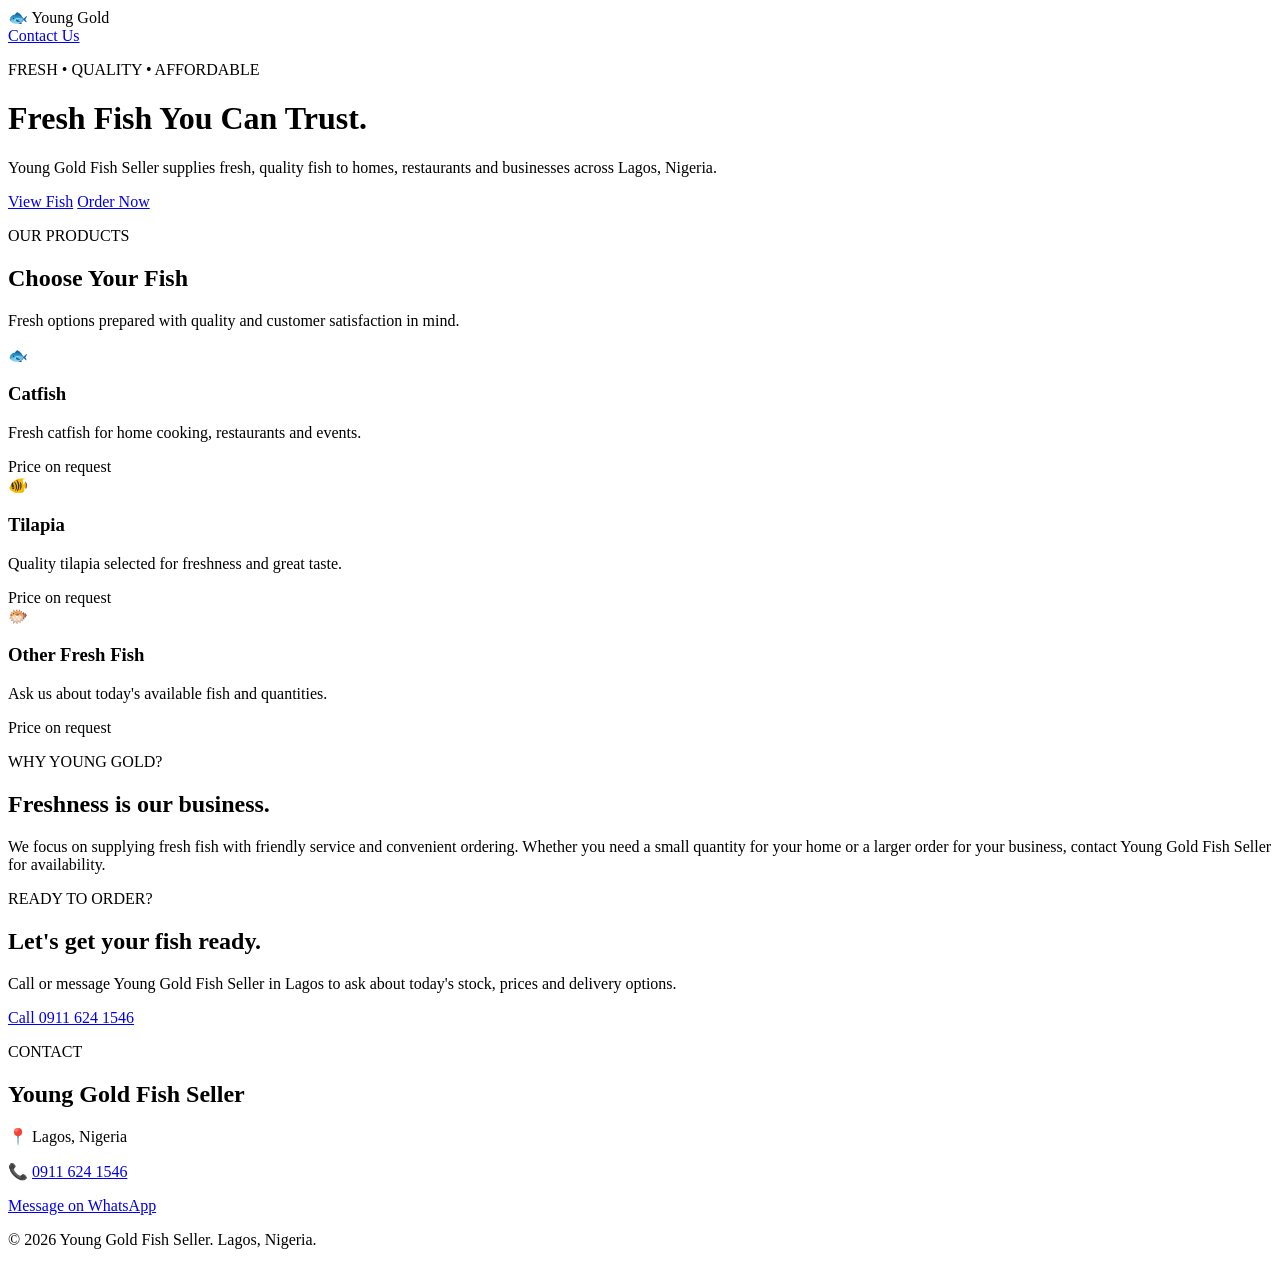
==== index.html @ 64ba69b9 "Add initial HTML structure for fish seller website This file contains the complete HTML structure fo" ====
<!DOCTYPE html>
<html lang="en">
<head>
  <meta charset="UTF-8">
  <meta name="viewport" content="width=device-width, initial-scale=1.0">
  <title>Young Gold Fish Seller | Fresh Fish in Lagos</title>
  <link rel="stylesheet" href="style.css">
</head>
<body>
  <header class="hero">
    <nav class="nav">
      <div class="logo">🐟 Young Gold</div>
      <a href="#contact" class="nav-btn">Contact Us</a>
    </nav>
    <div class="hero-content">
      <p class="eyebrow">FRESH • QUALITY • AFFORDABLE</p>
      <h1>Fresh Fish You Can Trust.</h1>
      <p>Young Gold Fish Seller supplies fresh, quality fish to homes, restaurants and businesses across Lagos, Nigeria.</p>
      <div class="buttons">
        <a href="#products" class="btn primary">View Fish</a>
        <a href="#contact" class="btn secondary">Order Now</a>
      </div>
    </div>
  </header>

  <main>
    <section class="section" id="products">
      <div class="section-heading">
        <p class="eyebrow">OUR PRODUCTS</p>
        <h2>Choose Your Fish</h2>
        <p>Fresh options prepared with quality and customer satisfaction in mind.</p>
      </div>

      <div class="cards">
        <article class="card">
          <div class="fish-icon">🐟</div>
          <h3>Catfish</h3>
          <p>Fresh catfish for home cooking, restaurants and events.</p>
          <span class="price">Price on request</span>
        </article>
        <article class="card">
          <div class="fish-icon">🐠</div>
          <h3>Tilapia</h3>
          <p>Quality tilapia selected for freshness and great taste.</p>
          <span class="price">Price on request</span>
        </article>
        <article class="card">
          <div class="fish-icon">🐡</div>
          <h3>Other Fresh Fish</h3>
          <p>Ask us about today's available fish and quantities.</p>
          <span class="price">Price on request</span>
        </article>
      </div>
    </section>

    <section class="about section">
      <div>
        <p class="eyebrow">WHY YOUNG GOLD?</p>
        <h2>Freshness is our business.</h2>
      </div>
      <div class="about-text">
        <p>We focus on supplying fresh fish with friendly service and convenient ordering. Whether you need a small quantity for your home or a larger order for your business, contact Young Gold Fish Seller for availability.</p>
      </div>
    </section>

    <section class="order section">
      <div class="order-box">
        <p class="eyebrow">READY TO ORDER?</p>
        <h2>Let's get your fish ready.</h2>
        <p>Call or message Young Gold Fish Seller in Lagos to ask about today's stock, prices and delivery options.</p>
        <a class="btn primary" href="tel:+2349116241546">Call 0911 624 1546</a>
      </div>
    </section>

    <section class="section contact" id="contact">
      <div class="section-heading">
        <p class="eyebrow">CONTACT</p>
        <h2>Young Gold Fish Seller</h2>
        <p>📍 Lagos, Nigeria</p>
        <p>📞 <a href="tel:+2349116241546">0911 624 1546</a></p>
      </div>
      <a class="btn whatsapp" href="https://wa.me/2349116241546?text=Hello%20Young%20Gold%20Fish%20Seller%2C%20I%20would%20like%20to%20order%20fresh%20fish." target="_blank">Message on WhatsApp</a>
    </section>
  </main>

  <footer>
    <p>© 2026 Young Gold Fish Seller. Lagos, Nigeria.</p>
  </footer>
</body>
</html>
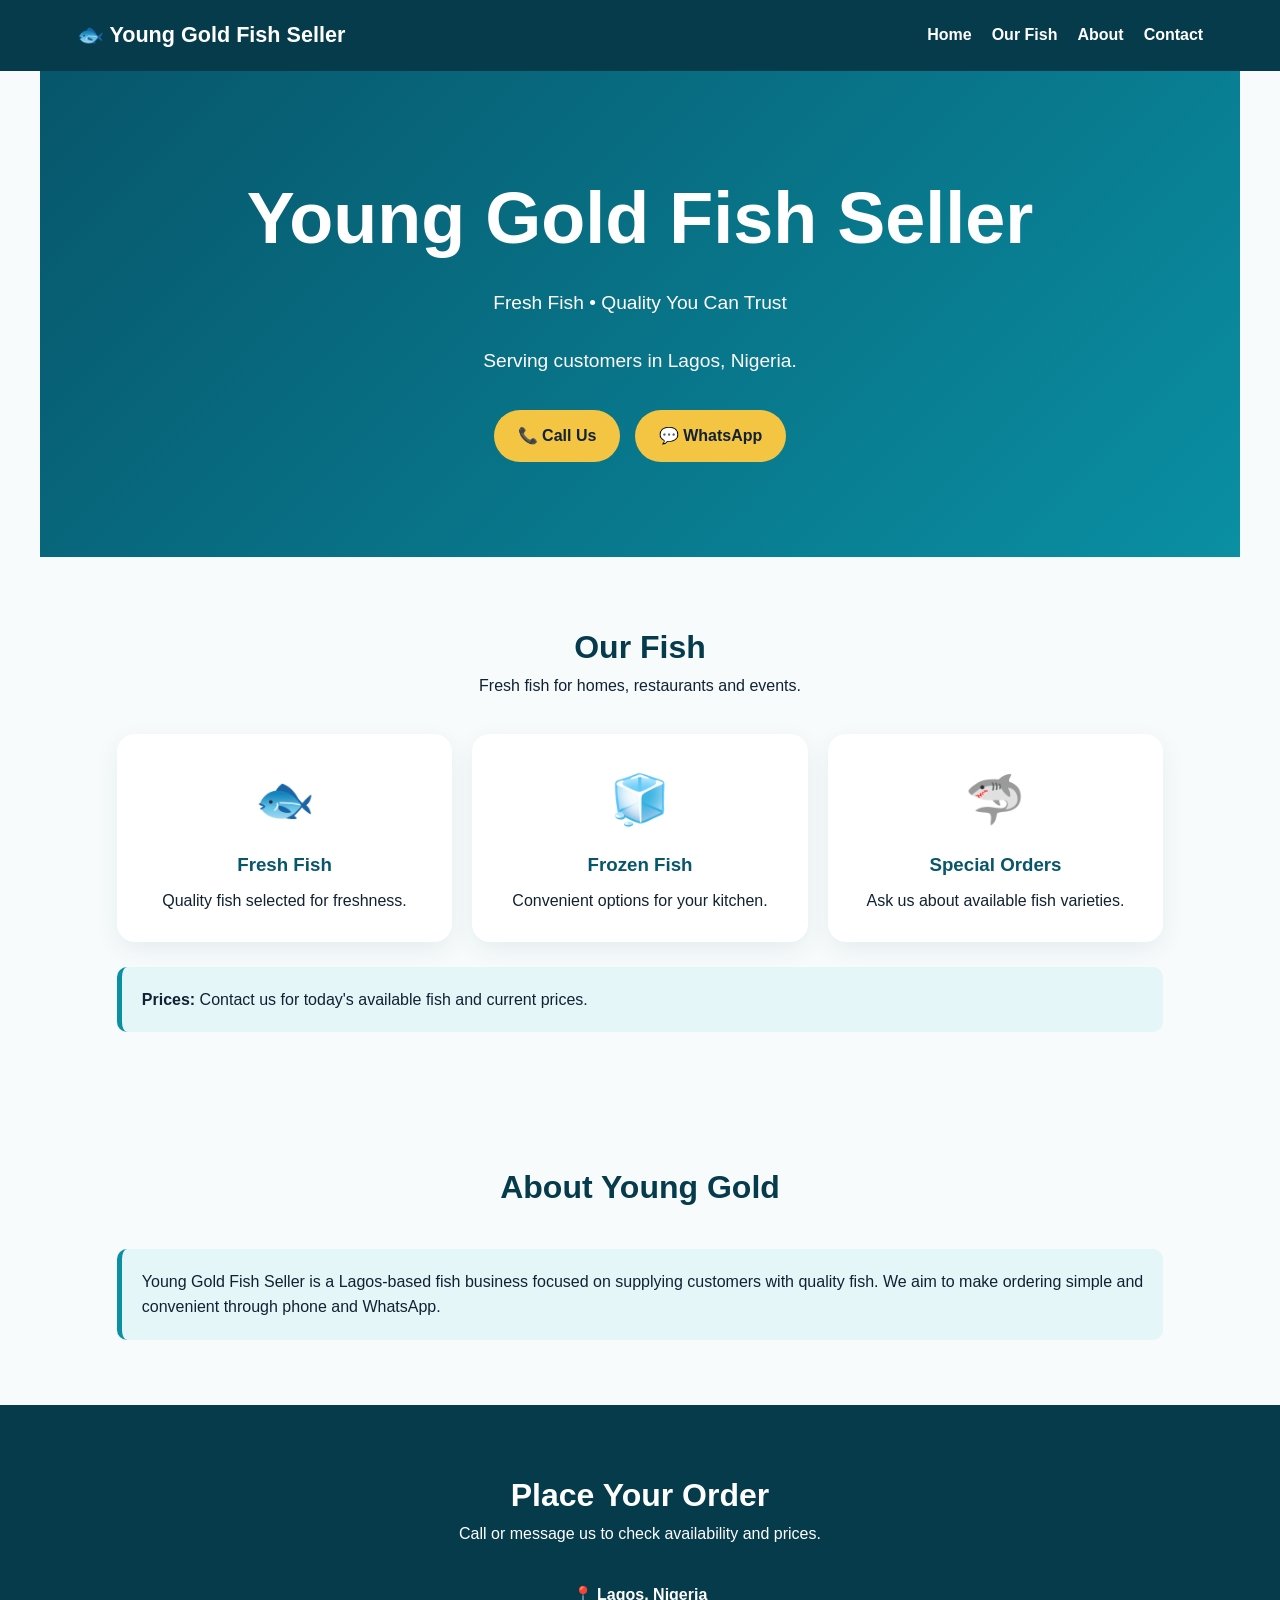
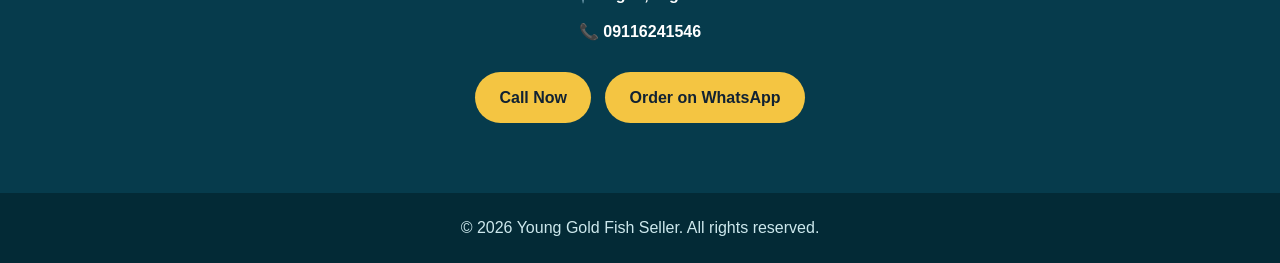
==== commit 1a3f3c46: "Refactor index.html for improved layout and content Updated the structure and content of the index.h" ====
--- a/index.html
+++ b/index.html
@@ -1,91 +1,76 @@
 <!DOCTYPE html>
 <html lang="en">
 <head>
-  <meta charset="UTF-8">
-  <meta name="viewport" content="width=device-width, initial-scale=1.0">
-  <title>Young Gold Fish Seller | Fresh Fish in Lagos</title>
-  <link rel="stylesheet" href="style.css">
+<meta charset="UTF-8">
+<meta name="viewport" content="width=device-width, initial-scale=1.0">
+<meta name="google-site-verification" content="G3QdxUwZhI8txS5PkOcwAlJ91-iIAdQzavMI0c0E8EY" />
+<title>Young Gold Fish Seller | Lagos</title>
+<style>
+*{box-sizing:border-box;margin:0;padding:0}
+body{font-family:Arial,sans-serif;color:#123;background:#f7fbfc;line-height:1.6}
+header{background:#063b4c;color:white;padding:18px 6%;display:flex;justify-content:space-between;align-items:center;position:sticky;top:0;z-index:10}
+.logo{font-size:1.35rem;font-weight:800}
+nav a{color:white;text-decoration:none;margin-left:20px;font-weight:600}
+.hero{padding:90px 6%;background:linear-gradient(135deg,#07566b,#0a8fa3);color:white;text-align:center}
+.hero h1{font-size:clamp(2.2rem,7vw,4.5rem);margin-bottom:12px}
+.hero p{font-size:1.2rem;margin-bottom:28px}
+.btn{display:inline-block;background:#f4c542;color:#123;text-decoration:none;padding:13px 24px;border-radius:30px;font-weight:800;margin:5px}
+section{padding:65px 6%;max-width:1200px;margin:auto}
+.title{text-align:center;margin-bottom:35px}
+.title h2{font-size:2rem;color:#063b4c}
+.cards{display:grid;grid-template-columns:repeat(auto-fit,minmax(210px,1fr));gap:20px}
+.card{background:white;border-radius:18px;padding:28px;text-align:center;box-shadow:0 8px 25px #063b4c12}
+.fish{font-size:3rem;margin-bottom:12px}
+.card h3{color:#07566b;margin-bottom:8px}
+.note{background:#e5f6f8;border-left:5px solid #0a8fa3;padding:20px;border-radius:10px}
+.contact{background:#063b4c;color:white;text-align:center;max-width:none}
+.contact h2{color:white}
+footer{background:#032a36;color:#cde8ed;text-align:center;padding:22px}
+@media(max-width:650px){header{flex-direction:column;gap:10px}nav a{margin:0 7px;font-size:.9rem}.hero{padding:65px 6%}}
+</style>
 </head>
 <body>
-  <header class="hero">
-    <nav class="nav">
-      <div class="logo">🐟 Young Gold</div>
-      <a href="#contact" class="nav-btn">Contact Us</a>
-    </nav>
-    <div class="hero-content">
-      <p class="eyebrow">FRESH • QUALITY • AFFORDABLE</p>
-      <h1>Fresh Fish You Can Trust.</h1>
-      <p>Young Gold Fish Seller supplies fresh, quality fish to homes, restaurants and businesses across Lagos, Nigeria.</p>
-      <div class="buttons">
-        <a href="#products" class="btn primary">View Fish</a>
-        <a href="#contact" class="btn secondary">Order Now</a>
-      </div>
-    </div>
-  </header>
+<header>
+  <div class="logo">🐟 Young Gold Fish Seller</div>
+  <nav><a href="#home">Home</a><a href="#fish">Our Fish</a><a href="#about">About</a><a href="#contact">Contact</a></nav>
+</header>
 
-  <main>
-    <section class="section" id="products">
-      <div class="section-heading">
-        <p class="eyebrow">OUR PRODUCTS</p>
-        <h2>Choose Your Fish</h2>
-        <p>Fresh options prepared with quality and customer satisfaction in mind.</p>
-      </div>
+<main id="home">
+<section class="hero">
+  <h1>Young Gold Fish Seller</h1>
+  <p>Fresh Fish • Quality You Can Trust</p>
+  <p>Serving customers in Lagos, Nigeria.</p>
+  <a class="btn" href="tel:09116241546">📞 Call Us</a>
+  <a class="btn" href="https://wa.me/2349116241546">💬 WhatsApp</a>
+</section>
 
-      <div class="cards">
-        <article class="card">
-          <div class="fish-icon">🐟</div>
-          <h3>Catfish</h3>
-          <p>Fresh catfish for home cooking, restaurants and events.</p>
-          <span class="price">Price on request</span>
-        </article>
-        <article class="card">
-          <div class="fish-icon">🐠</div>
-          <h3>Tilapia</h3>
-          <p>Quality tilapia selected for freshness and great taste.</p>
-          <span class="price">Price on request</span>
-        </article>
-        <article class="card">
-          <div class="fish-icon">🐡</div>
-          <h3>Other Fresh Fish</h3>
-          <p>Ask us about today's available fish and quantities.</p>
-          <span class="price">Price on request</span>
-        </article>
-      </div>
-    </section>
+<section id="fish">
+  <div class="title"><h2>Our Fish</h2><p>Fresh fish for homes, restaurants and events.</p></div>
+  <div class="cards">
+    <div class="card"><div class="fish">🐟</div><h3>Fresh Fish</h3><p>Quality fish selected for freshness.</p></div>
+    <div class="card"><div class="fish">🧊</div><h3>Frozen Fish</h3><p>Convenient options for your kitchen.</p></div>
+    <div class="card"><div class="fish">🦈</div><h3>Special Orders</h3><p>Ask us about available fish varieties.</p></div>
+  </div>
+  <div class="note" style="margin-top:25px"><strong>Prices:</strong> Contact us for today's available fish and current prices.</div>
+</section>
 
-    <section class="about section">
-      <div>
-        <p class="eyebrow">WHY YOUNG GOLD?</p>
-        <h2>Freshness is our business.</h2>
-      </div>
-      <div class="about-text">
-        <p>We focus on supplying fresh fish with friendly service and convenient ordering. Whether you need a small quantity for your home or a larger order for your business, contact Young Gold Fish Seller for availability.</p>
-      </div>
-    </section>
+<section id="about">
+  <div class="title"><h2>About Young Gold</h2></div>
+  <div class="note">
+    Young Gold Fish Seller is a Lagos-based fish business focused on supplying customers with quality fish.
+    We aim to make ordering simple and convenient through phone and WhatsApp.
+  </div>
+</section>
 
-    <section class="order section">
-      <div class="order-box">
-        <p class="eyebrow">READY TO ORDER?</p>
-        <h2>Let's get your fish ready.</h2>
-        <p>Call or message Young Gold Fish Seller in Lagos to ask about today's stock, prices and delivery options.</p>
-        <a class="btn primary" href="tel:+2349116241546">Call 0911 624 1546</a>
-      </div>
-    </section>
+<section id="contact" class="contact">
+  <div class="title"><h2>Place Your Order</h2><p>Call or message us to check availability and prices.</p></div>
+  <p><strong>📍 Lagos, Nigeria</strong></p>
+  <p style="margin:12px 0 22px"><strong>📞 09116241546</strong></p>
+  <a class="btn" href="tel:09116241546">Call Now</a>
+  <a class="btn" href="https://wa.me/2349116241546">Order on WhatsApp</a>
+</section>
+</main>
 
-    <section class="section contact" id="contact">
-      <div class="section-heading">
-        <p class="eyebrow">CONTACT</p>
-        <h2>Young Gold Fish Seller</h2>
-        <p>📍 Lagos, Nigeria</p>
-        <p>📞 <a href="tel:+2349116241546">0911 624 1546</a></p>
-      </div>
-      <a class="btn whatsapp" href="https://wa.me/2349116241546?text=Hello%20Young%20Gold%20Fish%20Seller%2C%20I%20would%20like%20to%20order%20fresh%20fish." target="_blank">Message on WhatsApp</a>
-    </section>
-  </main>
-
-  <footer>
-    <p>© 2026 Young Gold Fish Seller. Lagos, Nigeria.</p>
-  </footer>
+<footer>© 2026 Young Gold Fish Seller. All rights reserved.</footer>
 </body>
 </html>
-
